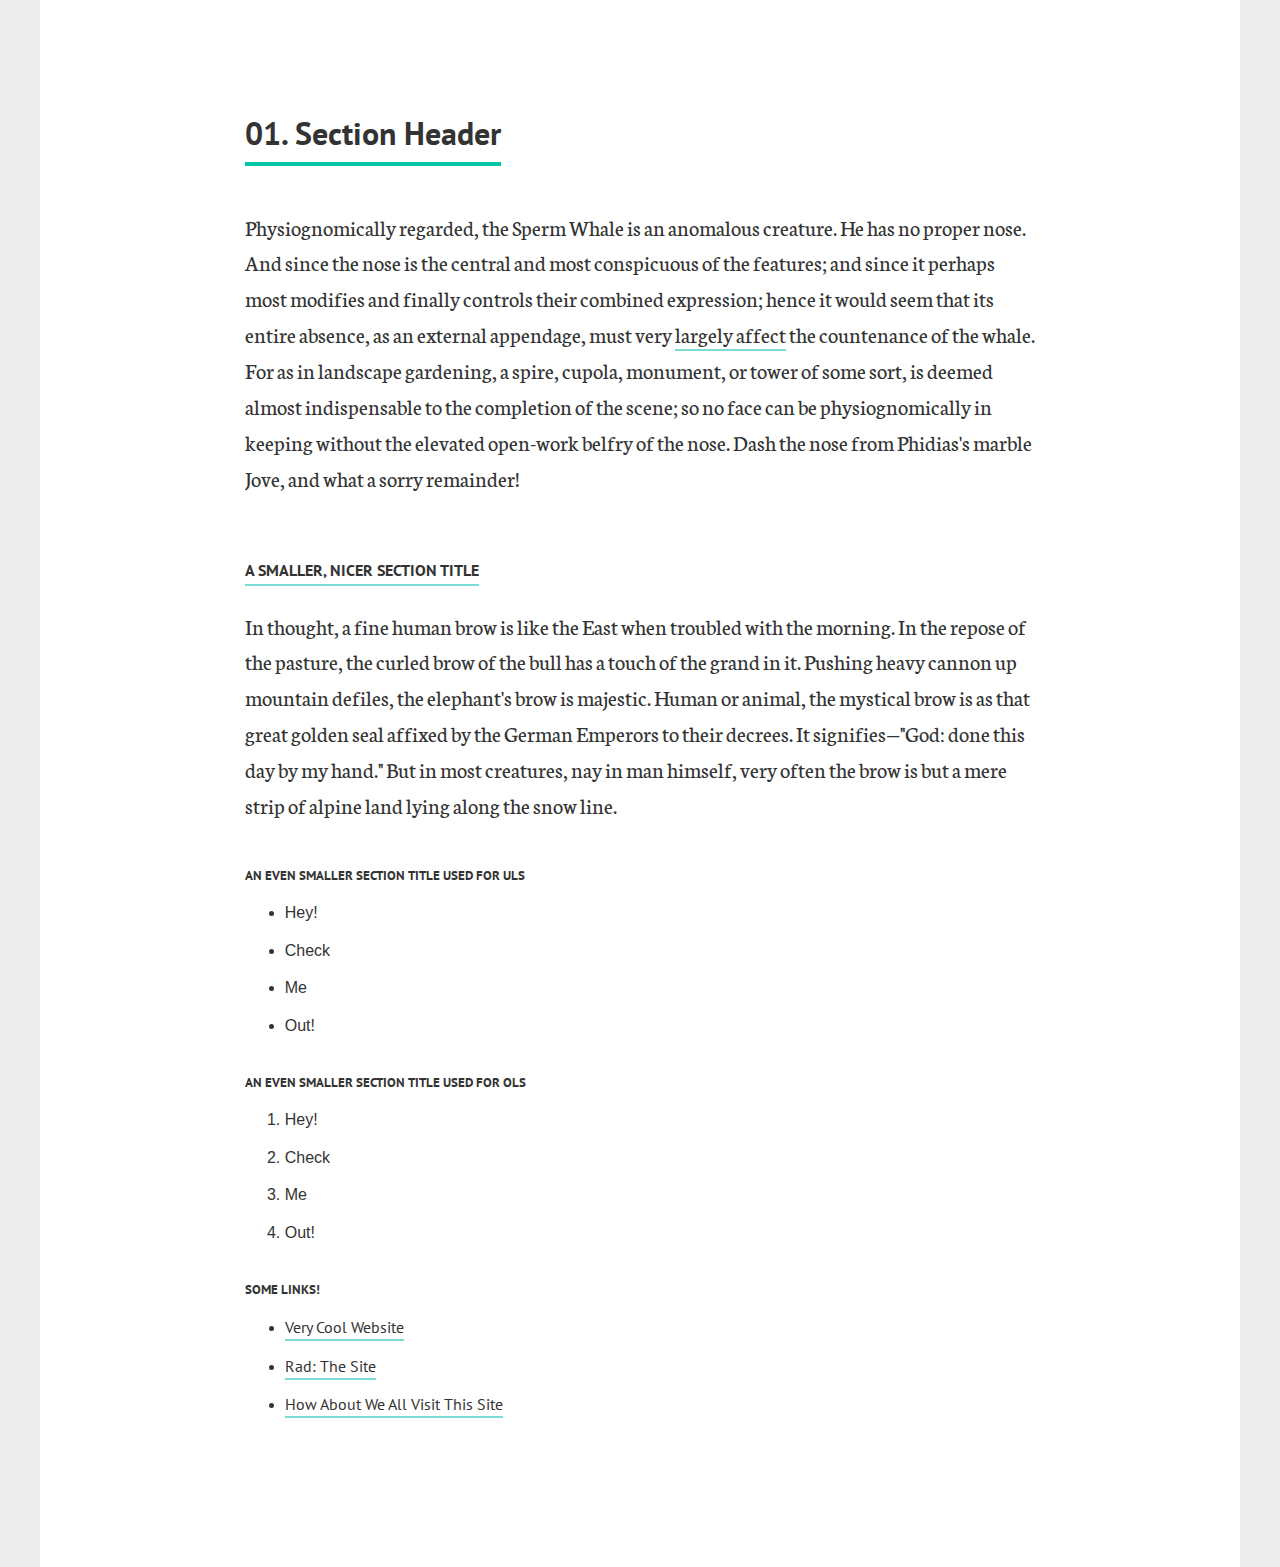
==== index.html @ 0d35d2a1 "basic structure" ====
<!doctype html>
<html class="no-js" lang="">
    <head>
        <meta charset="utf-8">
        <meta http-equiv="x-ua-compatible" content="ie=edge">
        <title>Learn UX Club</title>
        <meta name="description" content="">
        <meta name="viewport" content="width=device-width, initial-scale=1">

        <link rel="apple-touch-icon" href="apple-touch-icon.png">

        <link href="https://fonts.googleapis.com/css?family=Neuton:300,300i|PT+Sans:400,400i,700" rel="stylesheet">

        <link rel="stylesheet" href="css/normalize.css">
        <link rel="stylesheet" href="css/main.css">
        <link rel="stylesheet" href="css/styles.css">

        <script src="js/vendor/modernizr-2.8.3.min.js"></script>
    </head>
    <body>

        <!--[if lt IE 8]>
            <p class="browserupgrade">You are using an <strong>outdated</strong> browser. Please <a href="http://browsehappy.com/">upgrade your browser</a> to improve your experience.</p>
        <![endif]-->

        <div id="container">

            <section>
            <br><br><br><br>

                <h1>01. Section Header</h1>

                <p>Physiognomically regarded, the Sperm Whale is an anomalous creature. He has no proper nose. And since the nose is the central and most conspicuous of the features; and since it perhaps most modifies and finally controls their combined expression; hence it would seem that its entire absence, as an external appendage, must very <u>largely affect</u> the countenance of the whale. For as in landscape gardening, a spire, cupola, monument, or tower of some sort, is deemed almost indispensable to the completion of the scene; so no face can be physiognomically in keeping without the elevated open-work belfry of the nose. Dash the nose from Phidias's marble Jove, and what a sorry remainder!</p>

                <h4>A smaller, nicer section title</h4>

                <p>In thought, a fine human brow is like the East when troubled with the morning. In the repose of the pasture, the curled brow of the bull has a touch of the grand in it. Pushing heavy cannon up mountain defiles, the elephant's brow is majestic. Human or animal, the mystical brow is as that great golden seal affixed by the German Emperors to their decrees. It signifies—"God: done this day by my hand." But in most creatures, nay in man himself, very often the brow is but a mere strip of alpine land lying along the snow line.</p>

                <h5>An even smaller section title used for ULs</h5>
                <ul>
                    <li>Hey!</li>
                    <li>Check</li>
                    <li>Me</li>
                    <li>Out!</li>
                </ul>

                <h5>An even smaller section title used for OLs</h5>
                <ol>
                    <li>Hey!</li>
                    <li>Check</li>
                    <li>Me</li>
                    <li>Out!</li>
                </ol>

                <h5>Some links!</h5>
                <ul>
                    <li><a href="#">Very Cool Website</a></li>
                    <li><a href="#">Rad: The Site</a></li>
                    <li><a href="#">How About We All Visit This Site</a></li>
                </ul>

                <br><br><br><br><br><br>
            </section>

        </div>

        <script src="https://code.jquery.com/jquery-1.12.0.min.js"></script>
        <script>window.jQuery || document.write('<script src="js/vendor/jquery-1.12.0.min.js"><\/script>')</script>
        <script src="js/plugins.js"></script>
        <script src="js/main.js"></script>

        <!-- Google Analytics: change UA-XXXXX-X to be your site's ID. -->
        <script>
            (function(b,o,i,l,e,r){b.GoogleAnalyticsObject=l;b[l]||(b[l]=
            function(){(b[l].q=b[l].q||[]).push(arguments)});b[l].l=+new Date;
            e=o.createElement(i);r=o.getElementsByTagName(i)[0];
            e.src='https://www.google-analytics.com/analytics.js';
            r.parentNode.insertBefore(e,r)}(window,document,'script','ga'));
            ga('create','UA-XXXXX-X','auto');ga('send','pageview');
        </script>
    </body>
</html>
---- css/main.css ----
/*! HTML5 Boilerplate v5.3.0 | MIT License | https://html5boilerplate.com/ */

/*
 * What follows is the result of much research on cross-browser styling.
 * Credit left inline and big thanks to Nicolas Gallagher, Jonathan Neal,
 * Kroc Camen, and the H5BP dev community and team.
 */

/* ==========================================================================
   Base styles: opinionated defaults
   ========================================================================== */

html {
    color: #222;
    font-size: 1em;
    line-height: 1.4;
}

/*
 * Remove text-shadow in selection highlight:
 * https://twitter.com/miketaylr/status/12228805301
 *
 * These selection rule sets have to be separate.
 * Customize the background color to match your design.
 */

::-moz-selection {
    background: #b3d4fc;
    text-shadow: none;
}

::selection {
    background: #b3d4fc;
    text-shadow: none;
}

/*
 * A better looking default horizontal rule
 */

hr {
    display: block;
    height: 1px;
    border: 0;
    border-top: 1px solid #ccc;
    margin: 1em 0;
    padding: 0;
}

/*
 * Remove the gap between audio, canvas, iframes,
 * images, videos and the bottom of their containers:
 * https://github.com/h5bp/html5-boilerplate/issues/440
 */

audio,
canvas,
iframe,
img,
svg,
video {
    vertical-align: middle;
}

/*
 * Remove default fieldset styles.
 */

fieldset {
    border: 0;
    margin: 0;
    padding: 0;
}

/*
 * Allow only vertical resizing of textareas.
 */

textarea {
    resize: vertical;
}

/* ==========================================================================
   Browser Upgrade Prompt
   ========================================================================== */

.browserupgrade {
    margin: 0.2em 0;
    background: #ccc;
    color: #000;
    padding: 0.2em 0;
}

/* ==========================================================================
   Helper classes
   ========================================================================== */

/*
 * Hide visually and from screen readers
 */

.hidden {
    display: none !important;
}

/*
 * Hide only visually, but have it available for screen readers:
 * http://snook.ca/archives/html_and_css/hiding-content-for-accessibility
 */

.visuallyhidden {
    border: 0;
    clip: rect(0 0 0 0);
    height: 1px;
    margin: -1px;
    overflow: hidden;
    padding: 0;
    position: absolute;
    width: 1px;
}

/*
 * Extends the .visuallyhidden class to allow the element
 * to be focusable when navigated to via the keyboard:
 * https://www.drupal.org/node/897638
 */

.visuallyhidden.focusable:active,
.visuallyhidden.focusable:focus {
    clip: auto;
    height: auto;
    margin: 0;
    overflow: visible;
    position: static;
    width: auto;
}

/*
 * Hide visually and from screen readers, but maintain layout
 */

.invisible {
    visibility: hidden;
}

/*
 * Clearfix: contain floats
 *
 * For modern browsers
 * 1. The space content is one way to avoid an Opera bug when the
 *    `contenteditable` attribute is included anywhere else in the document.
 *    Otherwise it causes space to appear at the top and bottom of elements
 *    that receive the `clearfix` class.
 * 2. The use of `table` rather than `block` is only necessary if using
 *    `:before` to contain the top-margins of child elements.
 */

.clearfix:before,
.clearfix:after {
    content: " "; /* 1 */
    display: table; /* 2 */
}

.clearfix:after {
    clear: both;
}

/* ==========================================================================
   EXAMPLE Media Queries for Responsive Design.
   These examples override the primary ('mobile first') styles.
   Modify as content requires.
   ========================================================================== */

@media only screen and (min-width: 35em) {
    /* Style adjustments for viewports that meet the condition */
}

@media print,
       (-webkit-min-device-pixel-ratio: 1.25),
       (min-resolution: 1.25dppx),
       (min-resolution: 120dpi) {
    /* Style adjustments for high resolution devices */
}

/* ==========================================================================
   Print styles.
   Inlined to avoid the additional HTTP request:
   http://www.phpied.com/delay-loading-your-print-css/
   ========================================================================== */

@media print {
    *,
    *:before,
    *:after,
    *:first-letter,
    *:first-line {
        background: transparent !important;
        color: #000 !important; /* Black prints faster:
                                   http://www.sanbeiji.com/archives/953 */
        box-shadow: none !important;
        text-shadow: none !important;
    }

    a,
    a:visited {
        text-decoration: underline;
    }

    a[href]:after {
        content: " (" attr(href) ")";
    }

    abbr[title]:after {
        content: " (" attr(title) ")";
    }

    /*
     * Don't show links that are fragment identifiers,
     * or use the `javascript:` pseudo protocol
     */

    a[href^="#"]:after,
    a[href^="javascript:"]:after {
        content: "";
    }

    pre,
    blockquote {
        border: 1px solid #999;
        page-break-inside: avoid;
    }

    /*
     * Printing Tables:
     * http://css-discuss.incutio.com/wiki/Printing_Tables
     */

    thead {
        display: table-header-group;
    }

    tr,
    img {
        page-break-inside: avoid;
    }

    img {
        max-width: 100% !important;
    }

    p,
    h2,
    h3 {
        orphans: 3;
        widows: 3;
    }

    h2,
    h3 {
        page-break-after: avoid;
    }
}
---- css/styles.css ----
html {
  box-sizing: border-box; }

*, *::after, *::before {
  box-sizing: inherit; }

h1, h2, h3 {
  font-family: "PT Sans", sans-serif;
  font-weight: bold;
  font-style: normal; }

h4, h5 {
  font-family: "PT Sans", sans-serif;
  font-weight: bold;
  font-style: normal;
  text-transform: uppercase; }

a {
  font-family: "PT Sans", sans-serif;
  font-weight: normal;
  text-decoration: none;
  color: #333;
  padding: 0 0 2px 0; }

p {
  font-family: "Neuton", serif;
  font-weight: normal;
  font-size: 1.4em;
  line-height: 1.6em; }

u {
  text-decoration: none;
  padding: 0 0 1px 0; }

body {
  background: #ececec;
  overflow-x: hidden;
  overflow-y: auto;
  color: #333; }

.right {
  float: right; }

.left {
  float: left; }

.clear {
  clear: all; }

h1 {
  display: inline-block;
  padding: 0 0 6px 0;
  border-bottom: 4px solid #02C8A7; }

h4 {
  display: inline-block;
  margin: 40px 0 0 0;
  padding: 0 0 3px 0;
  border-bottom: 2px solid #7CDBD5; }

h5 {
  display: inline-block;
  margin: 20px 0 0 0; }

li {
  margin-bottom: 15px; }

a {
  border-bottom: 2px solid #7CDBD5; }

u {
  border-bottom: 2px solid #7CDBD5; }

button:active {
  outline: none;
  border: none; }

#container {
  max-width: 1200px;
  margin-left: auto;
  margin-right: auto;
  background: white; }
  #container::after {
    clear: both;
    content: "";
    display: block; }

section {
  float: left;
  display: block;
  margin-right: 2.35765%;
  width: 65.88078%;
  margin-left: 17.05961%; }
  section:last-child {
    margin-right: 0; }

/*# sourceMappingURL=styles.css.map */
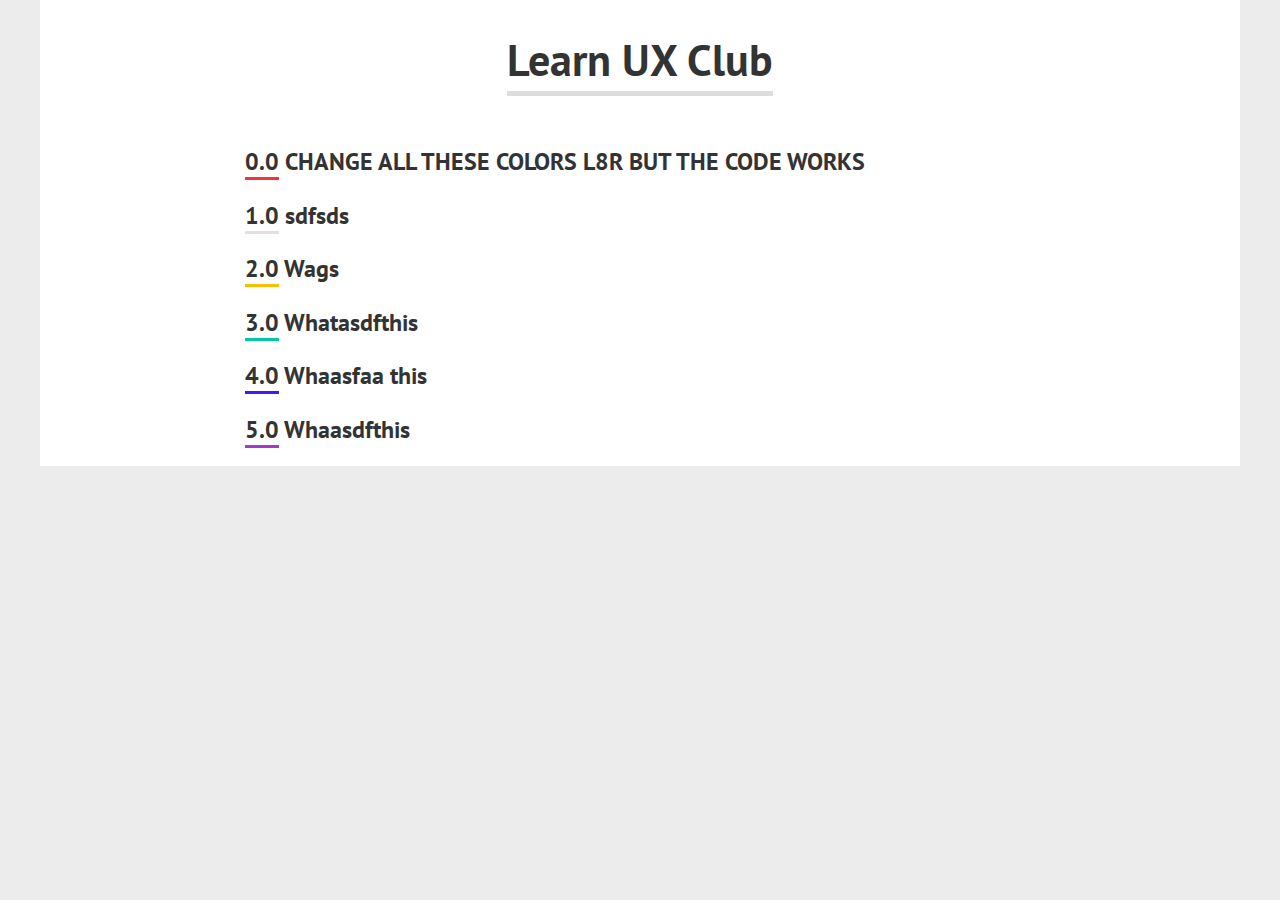
==== commit 543a9aa6: "startin that #mainpage" ====
--- a/index.html
+++ b/index.html
@@ -24,44 +24,17 @@
         <![endif]-->
 
         <div id="container">
-
-            <section>
-            <br><br><br><br>
-
-                <h1>01. Section Header</h1>
-
-                <p>Physiognomically regarded, the Sperm Whale is an anomalous creature. He has no proper nose. And since the nose is the central and most conspicuous of the features; and since it perhaps most modifies and finally controls their combined expression; hence it would seem that its entire absence, as an external appendage, must very <u>largely affect</u> the countenance of the whale. For as in landscape gardening, a spire, cupola, monument, or tower of some sort, is deemed almost indispensable to the completion of the scene; so no face can be physiognomically in keeping without the elevated open-work belfry of the nose. Dash the nose from Phidias's marble Jove, and what a sorry remainder!</p>
-
-                <h4>A smaller, nicer section title</h4>
-
-                <p>In thought, a fine human brow is like the East when troubled with the morning. In the repose of the pasture, the curled brow of the bull has a touch of the grand in it. Pushing heavy cannon up mountain defiles, the elephant's brow is majestic. Human or animal, the mystical brow is as that great golden seal affixed by the German Emperors to their decrees. It signifies—"God: done this day by my hand." But in most creatures, nay in man himself, very often the brow is but a mere strip of alpine land lying along the snow line.</p>
-
-                <h5>An even smaller section title used for ULs</h5>
-                <ul>
-                    <li>Hey!</li>
-                    <li>Check</li>
-                    <li>Me</li>
-                    <li>Out!</li>
-                </ul>
-
-                <h5>An even smaller section title used for OLs</h5>
-                <ol>
-                    <li>Hey!</li>
-                    <li>Check</li>
-                    <li>Me</li>
-                    <li>Out!</li>
-                </ol>
-
-                <h5>Some links!</h5>
-                <ul>
-                    <li><a href="#">Very Cool Website</a></li>
-                    <li><a href="#">Rad: The Site</a></li>
-                    <li><a href="#">How About We All Visit This Site</a></li>
-                </ul>
-
-                <br><br><br><br><br><br>
+            <section class="logo">
+                <h1>Learn UX Club</h1>
             </section>
-
+            <section class="main">
+                <h2><span>0.0</span> CHANGE ALL THESE COLORS L8R BUT THE CODE WORKS</h2>
+                <h2><span>1.0</span> sdfsds</h2>
+                <h2><span>2.0</span> Wags</h2>
+                <h2><span>3.0</span> Whatasdfthis</h2>
+                <h2><span>4.0</span> Whaasfaa this</h2>
+                <h2><span>5.0</span> Whaasdfthis</h2>
+            </section>
         </div>
 
         <script src="https://code.jquery.com/jquery-1.12.0.min.js"></script>
--- a/css/styles.css
+++ b/css/styles.css
@@ -47,30 +47,6 @@
 .clear {
   clear: all; }
 
-h1 {
-  display: inline-block;
-  padding: 0 0 6px 0;
-  border-bottom: 4px solid #02C8A7; }
-
-h4 {
-  display: inline-block;
-  margin: 40px 0 0 0;
-  padding: 0 0 3px 0;
-  border-bottom: 2px solid #7CDBD5; }
-
-h5 {
-  display: inline-block;
-  margin: 20px 0 0 0; }
-
-li {
-  margin-bottom: 15px; }
-
-a {
-  border-bottom: 2px solid #7CDBD5; }
-
-u {
-  border-bottom: 2px solid #7CDBD5; }
-
 button:active {
   outline: none;
   border: none; }
@@ -94,4 +70,57 @@
   section:last-child {
     margin-right: 0; }
 
+.sec1 h1, .sec2 h1, .sec3 h1, .sec4 h1, .sec5 h1, .sec6 h1 {
+  display: inline-block;
+  margin: 150px 0 0 0;
+  padding: 0 0 6px 0; }
+
+.logo {
+  float: left;
+  display: block;
+  margin-right: 2.35765%;
+  width: 65.88078%;
+  margin-left: 17.05961%;
+  text-align: center; }
+  .logo:last-child {
+    margin-right: 0; }
+  .logo h1 {
+    display: inline-block;
+    font-size: 2.75em;
+    border-bottom: 5px solid #ddd; }
+
+h4 {
+  display: inline-block;
+  margin: 40px 0 0 0;
+  padding: 0 0 3px 0; }
+
+h5 {
+  display: inline-block;
+  margin: 20px 0 0 0; }
+
+li {
+  margin-bottom: 15px; }
+
+.sec1 h1 {
+  border-bottom: 4px solid #02C8A7; }
+.sec1 h4 {
+  border-bottom: 2px solid #7CDBD5; }
+.sec1 a {
+  border-bottom: 2px solid #7CDBD5; }
+.sec1 u {
+  border-bottom: 2px solid #7CDBD5; }
+
+.main h2:nth-of-type(1) span {
+  border-bottom: 3px solid #F53240; }
+.main h2:nth-of-type(2) span {
+  border-bottom: 3px solid #E7DFDD; }
+.main h2:nth-of-type(3) span {
+  border-bottom: 3px solid #F9BE02; }
+.main h2:nth-of-type(4) span {
+  border-bottom: 3px solid #02C8A7; }
+.main h2:nth-of-type(5) span {
+  border-bottom: 3px solid #4717F6; }
+.main h2:nth-of-type(6) span {
+  border-bottom: 3px solid #A239CA; }
+
 /*# sourceMappingURL=styles.css.map */
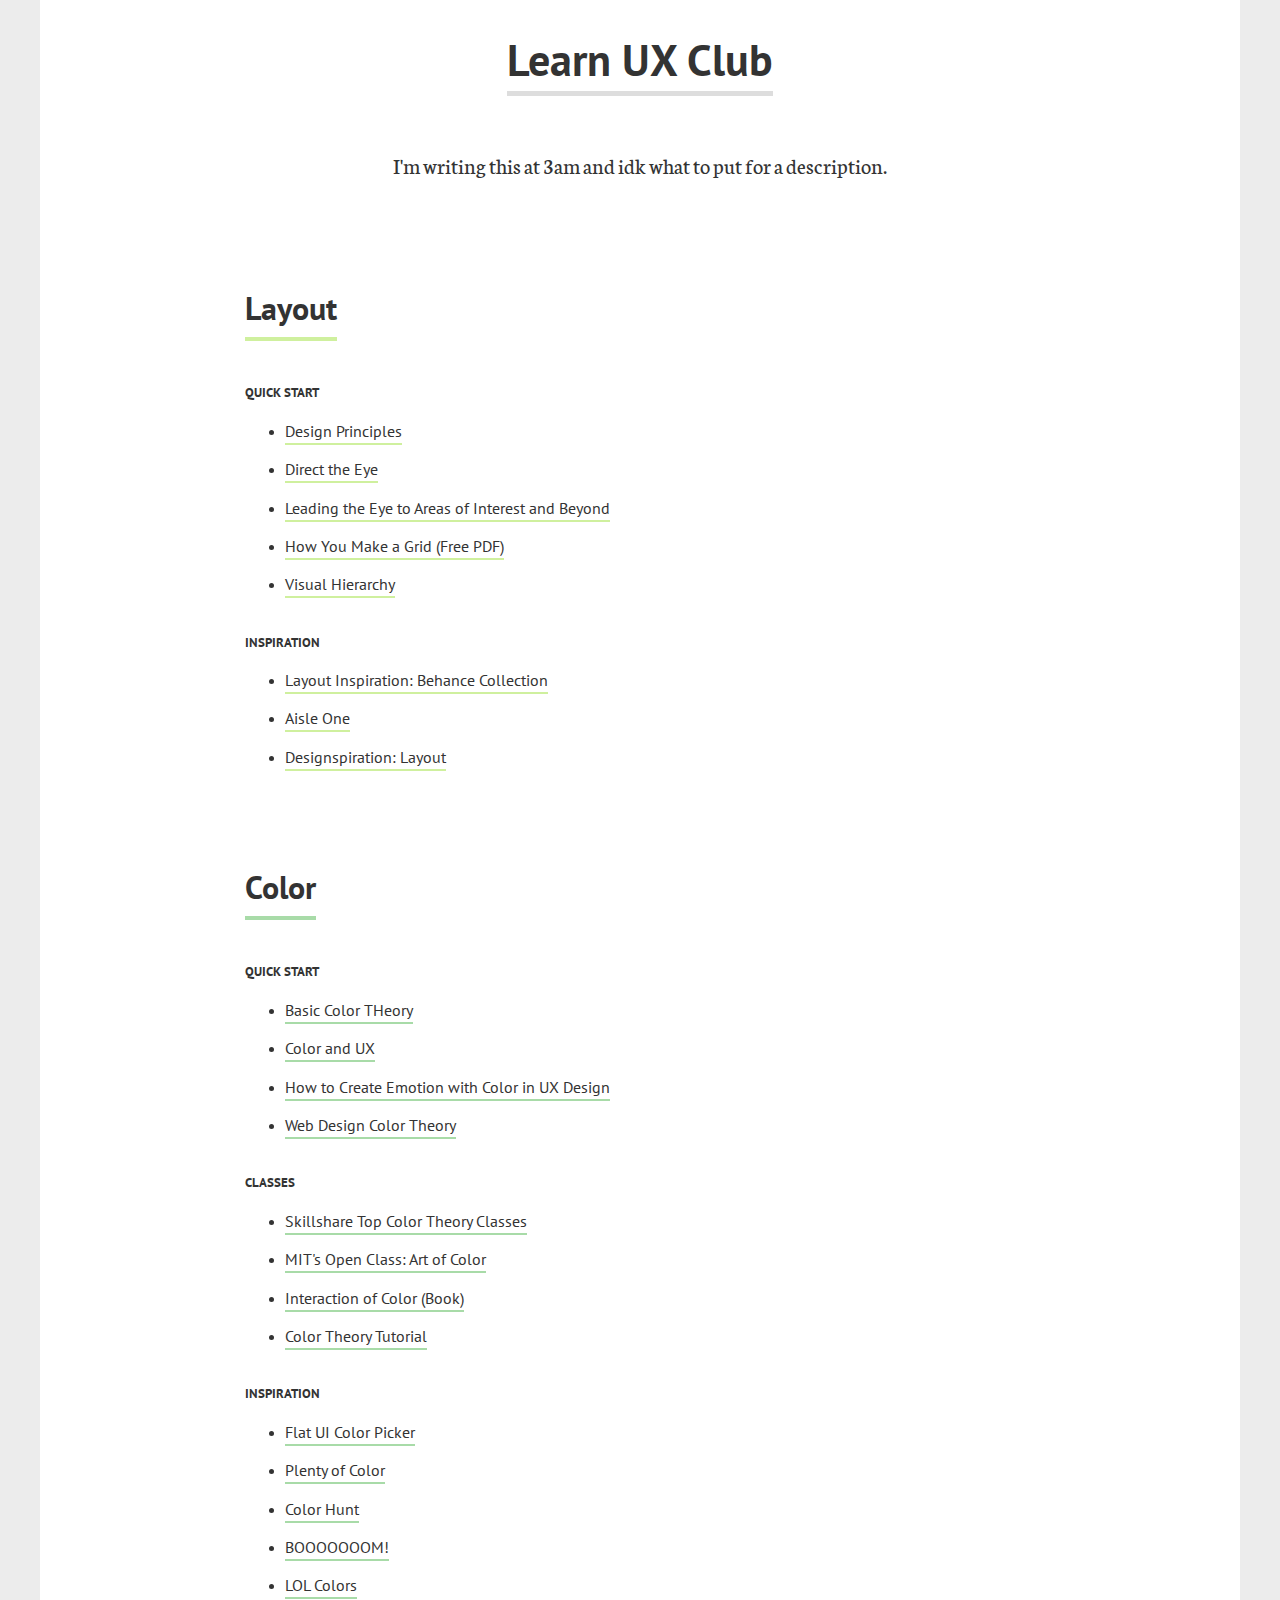
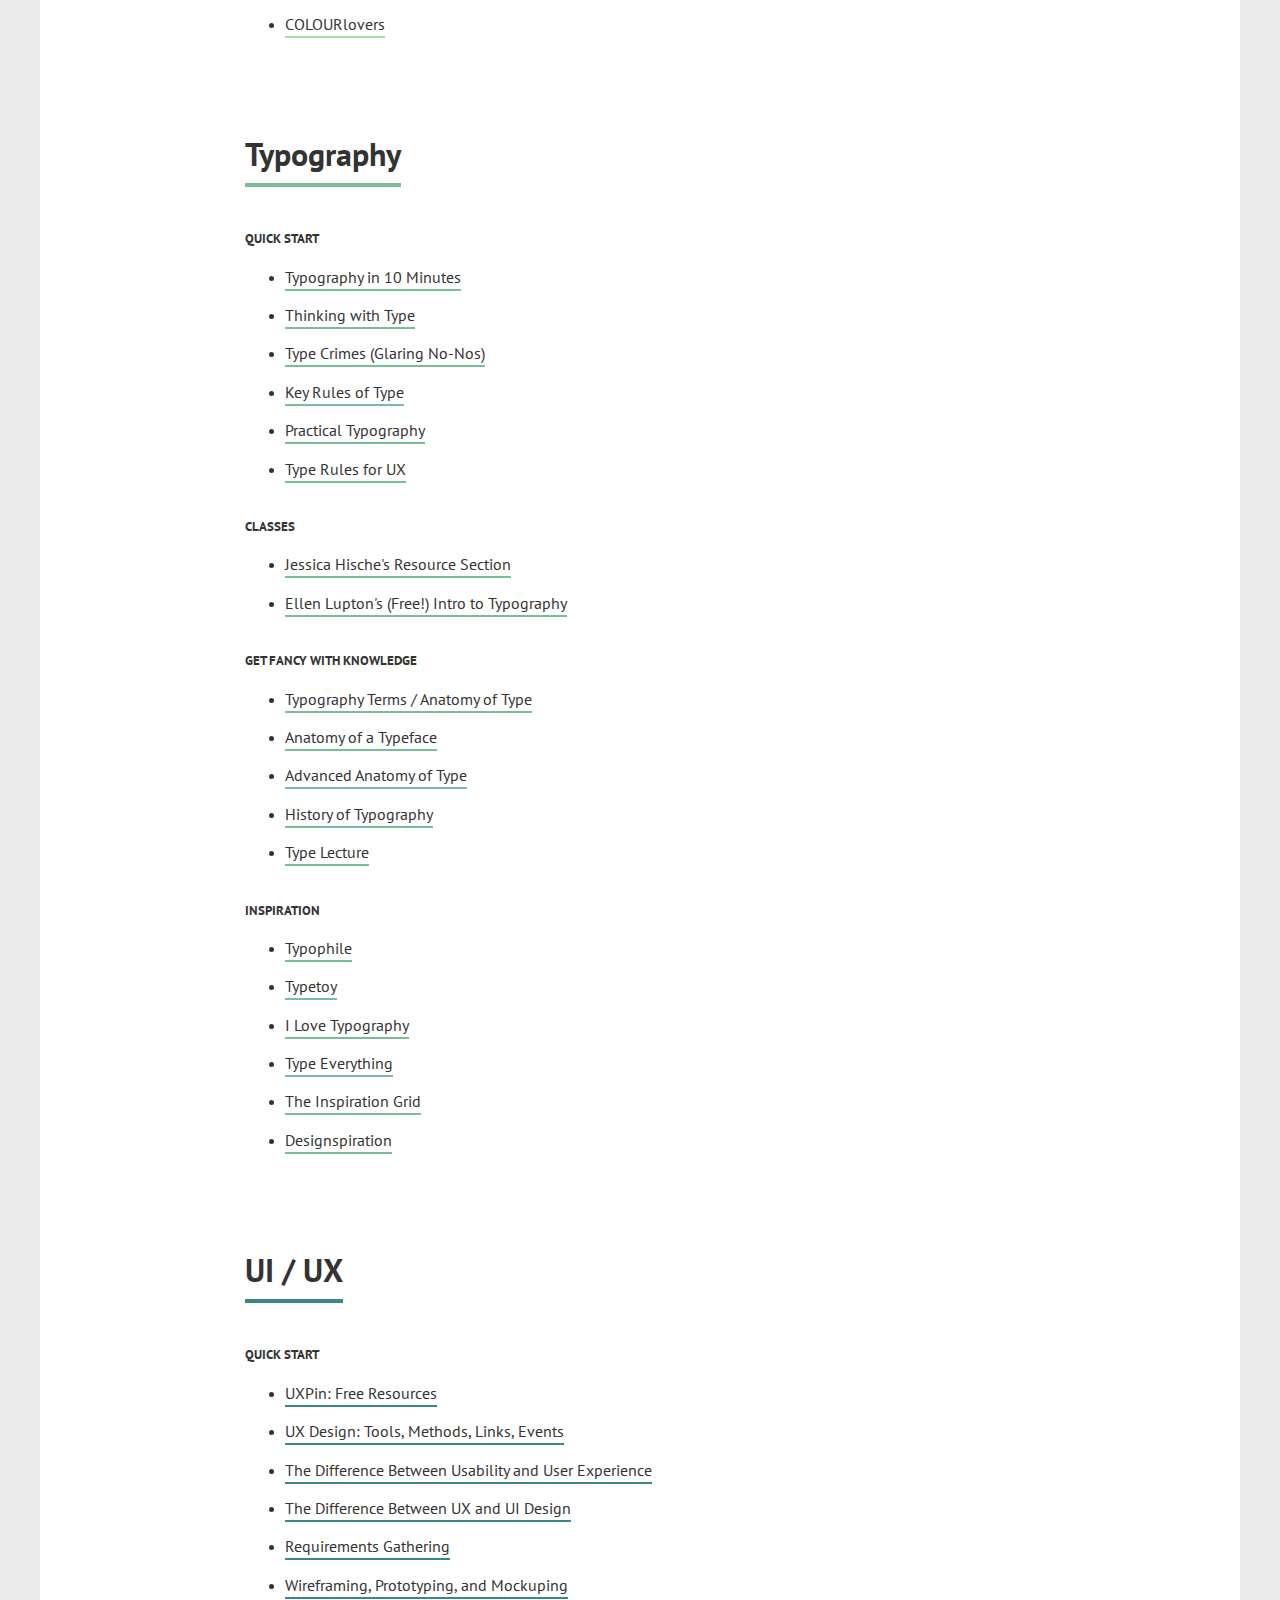
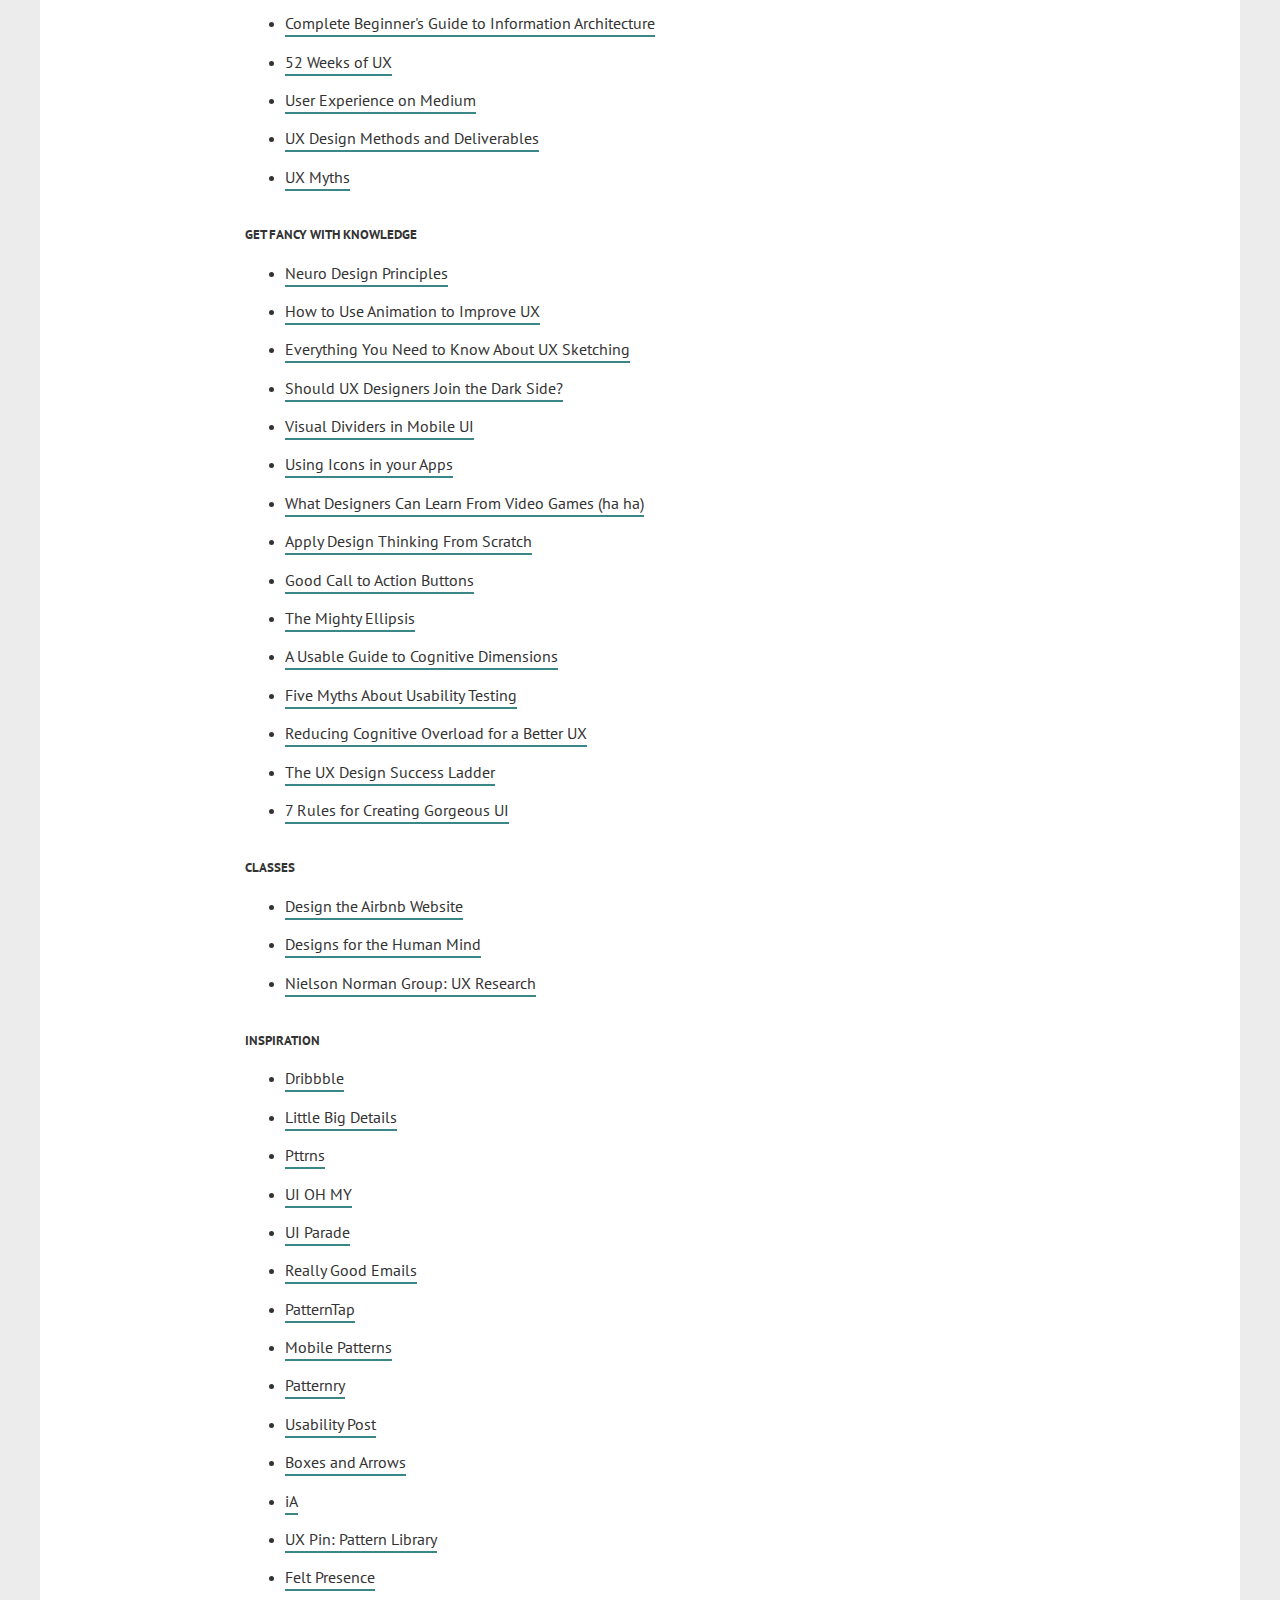
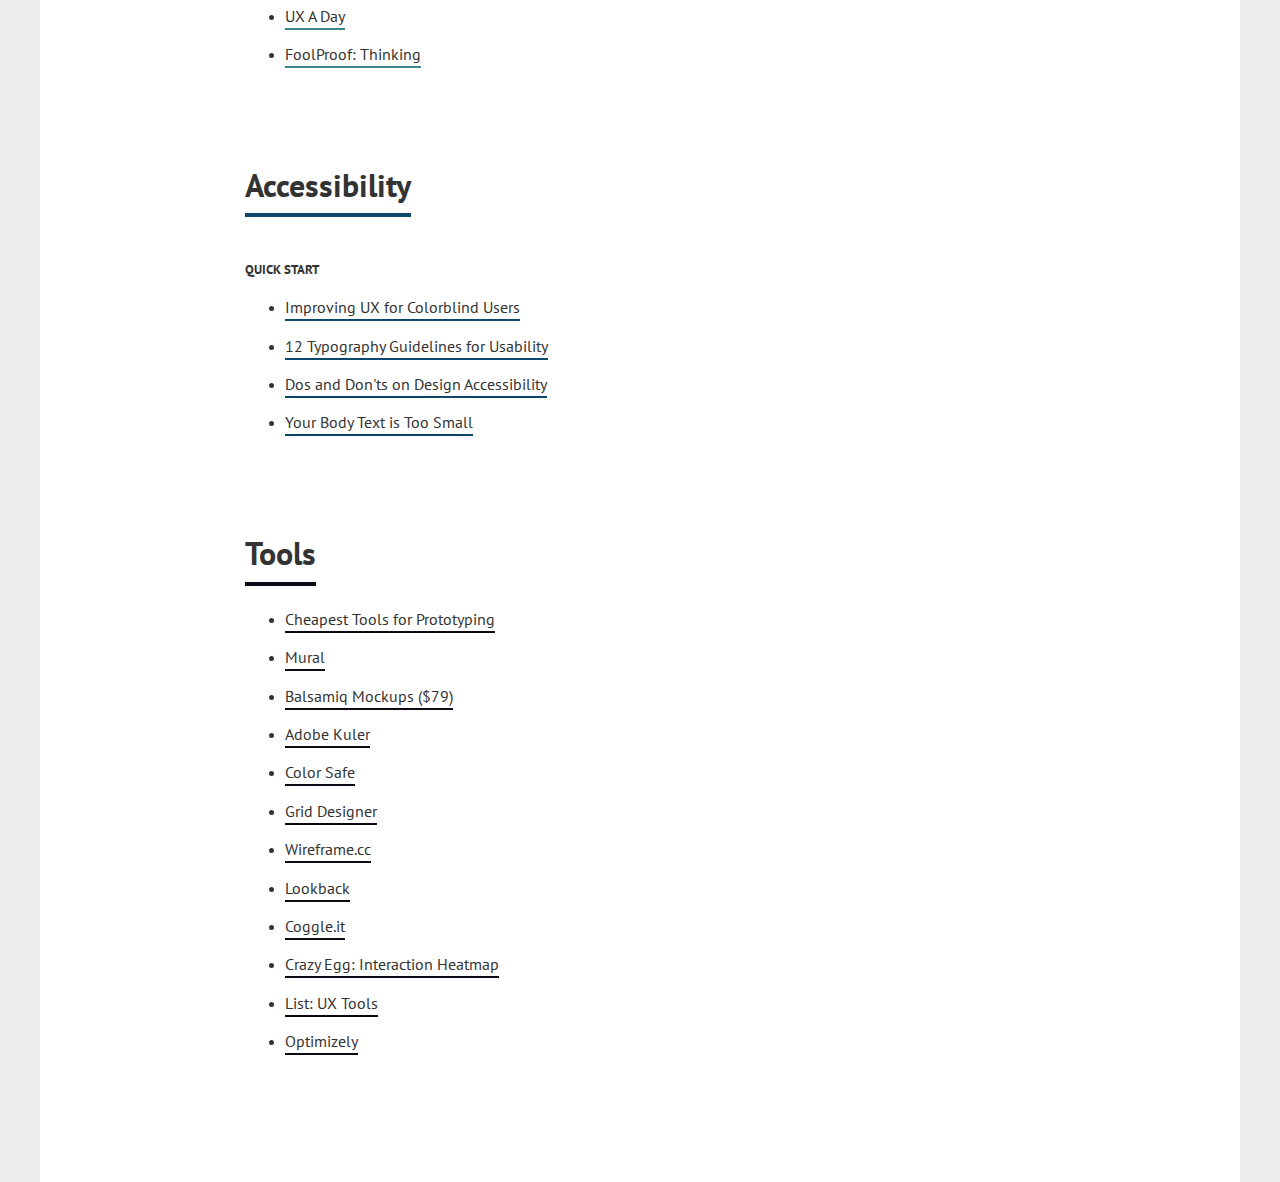
==== commit 56a08d47: "resources" ====
--- a/index.html
+++ b/index.html
@@ -26,14 +26,194 @@
         <div id="container">
             <section class="logo">
                 <h1>Learn UX Club</h1>
-            </section>
-            <section class="main">
-                <h2><span>0.0</span> CHANGE ALL THESE COLORS L8R BUT THE CODE WORKS</h2>
-                <h2><span>1.0</span> sdfsds</h2>
-                <h2><span>2.0</span> Wags</h2>
-                <h2><span>3.0</span> Whatasdfthis</h2>
-                <h2><span>4.0</span> Whaasfaa this</h2>
-                <h2><span>5.0</span> Whaasdfthis</h2>
+                <p>I'm writing this at 3am and idk what to put for a description.</p>
+            </section>
+            <section class="sec1">
+                <h1>Layout</h1>
+
+                <p></p>
+
+                <h5>Quick Start</h5>
+                <ul>
+                    <li><a href="https://principles.adactio.com/">Design Principles</a></li>
+                    <li><a href="http://vanseodesign.com/web-design/direct-the-eye/">Direct the Eye</a></li>
+                    <li><a href="http://watercoloristsofwhatcom.com/LeadingToAOI.html">Leading the Eye to Areas of Interest and Beyond</a></li>
+                    <li><a href="http://typophile.com/files/How%20you%20make%20a%20grid.pdf">How You Make a Grid (Free PDF)</a></li>
+                    <li><a href="http://designmodo.com/visual-hierarchy/">Visual Hierarchy</a></li>
+                </ul>
+
+                <h5>Inspiration</h5>
+                <ul>
+                    <li><a href="https://www.behance.net/collection/8637485/LAYOUT-INSPIRATION">Layout Inspiration: Behance Collection</a></li>
+                    <li><a href="http://www.aisleone.net/">Aisle One</a></li>
+                    <li><a href="http://designspiration.net/search/saves/?q=layout">Designspiration: Layout</a></li>
+                </ul>
+            </section>
+            <section class="sec2">
+                <h1>Color</h1>
+
+                <p></p>
+
+                <h5>Quick Start</h5>
+                <ul>
+                    <li><a href="http://www.colormatters.com/color-and-design/basic-color-theory">Basic Color THeory</a></li>
+                    <li><a href="https://www.usertesting.com/blog/2014/12/02/color-ux-conversion-rates/">Color and UX</a></li>
+                    <li><a href="https://www.uxpin.com/studio/blog/how-to-create-emotion-with-color-in-ux-design/">How to Create Emotion with Color in UX Design</a></li>
+                    <li><a href="http://thenextweb.com/dd/2015/04/07/how-to-create-the-right-emotions-with-color-in-web-design/#gref">Web Design Color Theory</a></li>
+                </ul>
+                <h5>Classes</h5>
+                <ul>
+                    <li><a href="https://www.skillshare.com/classes/color-theory">Skillshare Top Color Theory Classes</a></li>
+                    <li><a href="https://ocw.mit.edu/courses/experimental-study-group/es-298-art-of-color-spring-2005/">MIT's Open Class: Art of Color</a></li>
+                    <li><a href="https://www.amazon.com/gp/product/0300115954/ref=dp_proddesc_1?ie=UTF8&n=283155">Interaction of Color (Book)</a></li>
+                    <li><a href="http://www.worqx.com/color/">Color Theory Tutorial</a></li>
+                </ul>
+                <h5>Inspiration</h5>
+                <ul>
+                    <li><a href="http://www.flatuicolorpicker.com/">Flat UI Color Picker</a></li>
+                    <li><a href="http://plentyofcolour.com/">Plenty of Color</a></li>
+                    <li><a href="http://colorhunt.co/">Color Hunt</a></li>
+                    <li><a href="http://www.booooooom.com/">BOOOOOOOM!</a></li>
+                    <li><a href="http://www.lolcolors.com/">LOL Colors</a></li>
+                    <li><a href="http://www.colourlovers.com/">COLOURlovers</a></li>
+                </ul>
+
+            </section>
+            <section class="sec3">
+                <h1>Typography</h1>
+                
+                <p></p>
+
+                <h5>Quick Start</h5>
+                <ul>
+                    <li><a href="http://practicaltypography.com/typography-in-ten-minutes.html">Typography in 10 Minutes</a></li>
+                    <li><a href="http://www.thinkingwithtype.com/">Thinking with Type</a></li>
+                    <li><a href="http://www.thinkingwithtype.com/contents/extras/#Type_Crimes">Type Crimes (Glaring No-Nos)</a></li>
+                    <li><a href="http://practicaltypography.com/summary-of-key-rules.html">Key Rules of Type</a></li>
+                    <li><a href="http://practicaltypography.com/">Practical Typography</a></li>
+                    <li><a href="http://designmodo.com/type-rules-ux/">Type Rules for UX</a></li>
+                </ul>
+                <h5>Classes</h5>
+                <ul>
+                    <li><a href="http://jessicahische.is/heretohelp">Jessica Hische's Resource Section</a></li>
+                    <li><a href="http://skl.sh/1IesblI">Ellen Lupton's (Free!) Intro to Typography</a></li>
+                </ul>
+                <h5>Get Fancy with Knowledge</h5>
+                <ul>
+                    <li><a href="http://blog.hubspot.com/marketing/typography-terms-introduction">Typography Terms / Anatomy of Type</a></li>
+                    <li><a href="http://typedia.com/learn/only/anatomy-of-a-typeface/">Anatomy of a Typeface</a></li>
+                    <li><a href="http://www.typographydeconstructed.com/category/anatomy-of-type/">Advanced Anatomy of Type</a></li>
+                    <li><a href="https://www.youtube.com/watch?v=wOgIkxAfJsk">History of Typography</a></li>
+                    <li><a href="http://www.thinkingwithtype.com/misc/type_lecture/Type_Lecture.pdf">Type Lecture</a></li>
+                </ul>
+                <h5>Inspiration</h5>
+                <ul>
+                    <li><a href="http://typophile.tumblr.com/">Typophile</a></li>
+                    <li><a href="http://typetoy.com/">Typetoy</a></li>
+                    <li><a href="http://ilovetypography.com/">I Love Typography</a></li>
+                    <li><a href="http://typeverything.com/">Type Everything</a></li>
+                    <li><a href="http://theinspirationgrid.com/category/typography/">The Inspiration Grid</a></li>
+                    <li><a href="http://designspiration.net/search/saves/?q=typography">Designspiration</a></li>
+                </ul>
+            </section>
+            <section class="sec4">
+                <h1>UI / UX</h1>
+
+                <p></p>
+
+                <h5>Quick Start</h5>
+                <ul>
+                    <li><a href="https://www.uxpin.com/knowledge.html">UXPin: Free Resources</a></li>
+                    <li><a href="https://uxdesign.cc/">UX Design: Tools, Methods, Links, Events</a></li>
+                    <li><a href="http://usabilitygeek.com/the-difference-between-usability-and-user-experience/">The Difference Between Usability and User Experience</a></li>
+                    <li><a href="http://usabilitygeek.com/the-difference-between-ux-and-ui-design/">The Difference Between UX and UI Design</a></li>
+                    <li><a href="http://usabilitygeek.com/requirements-gathering-user-experience-pt1/">Requirements Gathering</a></li>
+                    <li><a href="http://designmodo.com/wireframing-prototyping-mockuping/">Wireframing, Prototyping, and Mockuping</a></li>
+                    <li><a href="http://www.uxbooth.com/articles/complete-beginners-guide-to-information-architecture/">Complete Beginner's Guide to Information Architecture</a></li>
+                    <li><a href="http://52weeksofux.com/">52 Weeks of UX</a></li>
+                    <li><a href="https://medium.com/tag/user-experience">User Experience on Medium</a></li>
+                    <li><a href="https://uxdesign.cc/ux-design-methods-deliverables-657f54ce3c7d#.3cbt31g6a">UX Design Methods and Deliverables</a></li>
+                    <li><a href="http://uxmyths.com/">UX Myths</a></li>
+                </ul>
+                <h5>Get Fancy with Knowledge</h5>
+                <ul>
+                    <li><a href="https://blog.prototypr.io/5-neuro-design-principles-every-product-manager-swears-by-2316c66fc81f#.hzenmvr0d">Neuro Design Principles</a></li>
+                    <li><a href="https://uxplanet.org/how-to-use-animation-to-improve-ux-338819e93bdb#.34a1x74dk">How to Use Animation to Improve UX</a></li>
+                    <li><a href="https://uxplanet.org/everything-you-need-to-know-about-ux-sketching-4ab8e66902e#.w6jomucv3">Everything You Need to Know About UX Sketching</a></li>
+                    <li><a href="https://uxdesign.cc/should-ux-designers-join-the-dark-side-13e74eec1c33#.xq9uyi31b">Should UX Designers Join the Dark Side?</a></li>
+                    <li><a href="https://uxplanet.org/visual-dividers-in-mobile-ui-design-53208de5426f#.x5upliq5w">Visual Dividers in Mobile UI</a></li>
+                    <li><a href="https://uxplanet.org/tips-for-using-icons-in-your-app-541a6728e7d4#.wn0giymwf">Using Icons in your Apps</a></li>
+                    <li><a href="https://uxdesign.cc/what-ux-designers-can-learn-from-video-games-87f165289ed1#.7w7yq84j0">What Designers Can Learn From Video Games (ha ha)</a></li>
+                    <li><a href="https://medium.com/digital-experience-design/how-to-apply-a-design-thinking-hcd-ux-or-any-creative-process-from-scratch-b8786efbf812#.yjc3xgkvr">Apply Design Thinking From Scratch</a></li>
+                    <li><a href="http://www.uxbooth.com/articles/good-call-to-action-buttons/">Good Call to Action Buttons</a></li>
+                    <li><a href="https://medium.com/@jsaito/the-mighty-ellipsis-6c2c00ddc864#.l8wkeps0k">The Mighty Ellipsis</a></li>
+                    <li><a href="http://www.uxbooth.com/articles/a-usable-guide-to-cognitive-dimensions/">A Usable Guide to Cognitive Dimensions</a></li>
+                    <li><a href="https://icons8.com/articles/dont-listen-to-users-and-4-other-myths-about-usability-testing?utm_source=mybridge&utm_medium=email&utm_campaign=read_more">Five Myths About Usability Testing</a></li>
+                    <li><a href="https://www.smashingmagazine.com/2016/09/reducing-cognitive-overload-for-a-better-user-experience?utm_source=mybridge&utm_medium=email&utm_campaign=read_more">Reducing Cognitive Overload for a Better UX</a></li>
+                    <li><a href="http://design.org/blog/ux-design-success-ladder-for-meaningful-product-design?utm_source=mybridge&utm_medium=email&utm_campaign=read_more">The UX Design Success Ladder</a></li>
+                    <li><a href="https://medium.com/@erikdkennedy/7-rules-for-creating-gorgeous-ui-part-1-559d4e805cda#.9oklocehr">7 Rules for Creating Gorgeous UI</a></li>
+                </ul>
+
+                <h5>Classes</h5>
+                <ul>
+                    <li><a href="http://designmodo.com/design-airbnb-website/">Design the Airbnb Website</a></li>
+                    <li><a href="https://realm.io/news/tryswift-Bojana-Jam-Designs-for-the-Human-Mind/">Designs for the Human Mind</a></li>
+                    <li><a href="https://www.nngroup.com/">Nielson Norman Group: UX Research</a></li>
+                </ul>
+
+                <h5>Inspiration</h5>
+                <ul>
+                    <li><a href="https://dribbble.com/">Dribbble</a></li>
+                    <li><a href="http://littlebigdetails.com/">Little Big Details</a></li>
+                    <li><a href="http://pttrns.com/">Pttrns</a></li>
+                    <li><a href="http://uiohmy.com/">UI OH MY</a></li>
+                    <li><a href="http://www.uiparade.com/">UI Parade</a></li>
+                    <li><a href="http://reallygoodemails.com/">Really Good Emails</a></li>
+                    <li><a href="http://zurb.com/patterntap">PatternTap</a></li>
+                    <li><a href="http://www.mobile-patterns.com/">Mobile Patterns</a></li>
+                    <li><a href="http://patternry.com/patterns/">Patternry</a></li>
+                    <li><a href="http://usabilitypost.com/">Usability Post</a></li>
+                    <li><a href="http://boxesandarrows.com/">Boxes and Arrows</a></li>
+                    <li><a href="https://ia.net/know-how">iA</a></li>
+                    <li><a href="https://www.uxpin.com/patterns/">UX Pin: Pattern Library</a></li>
+                    <li><a href="http://feltpresence.com/">Felt Presence</a></li>
+                    <li><a href="http://www.uxaday.com/">UX A Day</a></li>
+                    <li><a href="http://www.foolproof.co.uk/thinking/">FoolProof: Thinking</a></li>
+                </ul>
+            </section>
+            <section class="sec5">
+                <h1>Accessibility</h1>
+
+                <p></p>
+
+                <h5>Quick Start</h5>
+                <ul>
+                    <li><a href="https://www.smashingmagazine.com/2016/06/improving-ux-for-color-blind-users/">Improving UX for Colorblind Users</a></li>
+                    <li><a href="http://usabilitygeek.com/12-typography-guidelines-for-good-website-usability/">12 Typography Guidelines for Usability</a></li>
+                    <li><a href="https://accessibility.blog.gov.uk/2016/09/02/dos-and-donts-on-designing-for-accessibility/?utm_source=mybridge&utm_medium=email&utm_campaign=read_more">Dos and Don'ts on Design Accessibility</a></li>
+                    <li><a href="https://medium.com/@xtianmiller/your-body-text-is-too-small-5e02d36dc902#.xpbw1i5ll">Your Body Text is Too Small</a></li>
+                </ul>
+            </section>
+            <section class="sec6">
+                <h1>Tools</h1>
+
+                <p></p>
+
+                <ul>
+                    <li><a href="https://blog.prototypr.io/10-tools-for-prototyping-on-a-budget-1fc43a574bb2#.c8qjbt5nd">Cheapest Tools for Prototyping</a></li>
+                    <li><a href="https://mural.co/">Mural</a></li>
+                    <li><a href="https://balsamiq.com/products/mockups/">Balsamiq Mockups ($79)</a></li>
+                    <li><a href="https://color.adobe.com/#create/fromacolor">Adobe Kuler</a></li>
+                    <li><a href="http://colorsafe.co/">Color Safe</a></li>
+                    <li><a href="http://grid.mindplay.dk/">Grid Designer</a></li>
+                    <li><a href="https://wireframe.cc/">Wireframe.cc</a></li>
+                    <li><a href="https://lookback.io/">Lookback</a></li>
+                    <li><a href="https://coggle.it/">Coggle.it</a></li>
+                    <li><a href="https://www.crazyegg.com/">Crazy Egg: Interaction Heatmap</a></li>
+                    <li><a href="http://uxmastery.com/resources/tools/">List: UX Tools</a></li>
+                    <li><a href="https://www.optimizely.com/">Optimizely</a></li>
+                </ul>
+                <br><br><br><br><br>
             </section>
         </div>
 
--- a/css/styles.css
+++ b/css/styles.css
@@ -72,7 +72,7 @@
 
 .sec1 h1, .sec2 h1, .sec3 h1, .sec4 h1, .sec5 h1, .sec6 h1 {
   display: inline-block;
-  margin: 150px 0 0 0;
+  margin: 80px 0 0 0;
   padding: 0 0 6px 0; }
 
 .logo {
@@ -102,13 +102,58 @@
   margin-bottom: 15px; }
 
 .sec1 h1 {
-  border-bottom: 4px solid #02C8A7; }
+  border-bottom: 4px solid #CFF09E; }
 .sec1 h4 {
-  border-bottom: 2px solid #7CDBD5; }
+  border-bottom: 2px solid #CFF09E; }
 .sec1 a {
-  border-bottom: 2px solid #7CDBD5; }
+  border-bottom: 2px solid #CFF09E; }
 .sec1 u {
-  border-bottom: 2px solid #7CDBD5; }
+  border-bottom: 2px solid #CFF09E; }
+
+.sec2 h1 {
+  border-bottom: 4px solid #A8DBA8; }
+.sec2 h4 {
+  border-bottom: 2px solid #A8DBA8; }
+.sec2 a {
+  border-bottom: 2px solid #A8DBA8; }
+.sec2 u {
+  border-bottom: 2px solid #A8DBA8; }
+
+.sec3 h1 {
+  border-bottom: 4px solid #79BD9A; }
+.sec3 h4 {
+  border-bottom: 2px solid #79BD9A; }
+.sec3 a {
+  border-bottom: 2px solid #79BD9A; }
+.sec3 u {
+  border-bottom: 2px solid #79BD9A; }
+
+.sec4 h1 {
+  border-bottom: 4px solid #3B8686; }
+.sec4 h4 {
+  border-bottom: 2px solid #3B8686; }
+.sec4 a {
+  border-bottom: 2px solid #3B8686; }
+.sec4 u {
+  border-bottom: 2px solid #3B8686; }
+
+.sec5 h1 {
+  border-bottom: 4px solid #0B486B; }
+.sec5 h4 {
+  border-bottom: 2px solid #0B486B; }
+.sec5 a {
+  border-bottom: 2px solid #0B486B; }
+.sec5 u {
+  border-bottom: 2px solid #0B486B; }
+
+.sec6 h1 {
+  border-bottom: 4px solid #0E0816; }
+.sec6 h4 {
+  border-bottom: 2px solid #0E0816; }
+.sec6 a {
+  border-bottom: 2px solid #0E0816; }
+.sec6 u {
+  border-bottom: 2px solid #0E0816; }
 
 .main h2:nth-of-type(1) span {
   border-bottom: 3px solid #F53240; }
